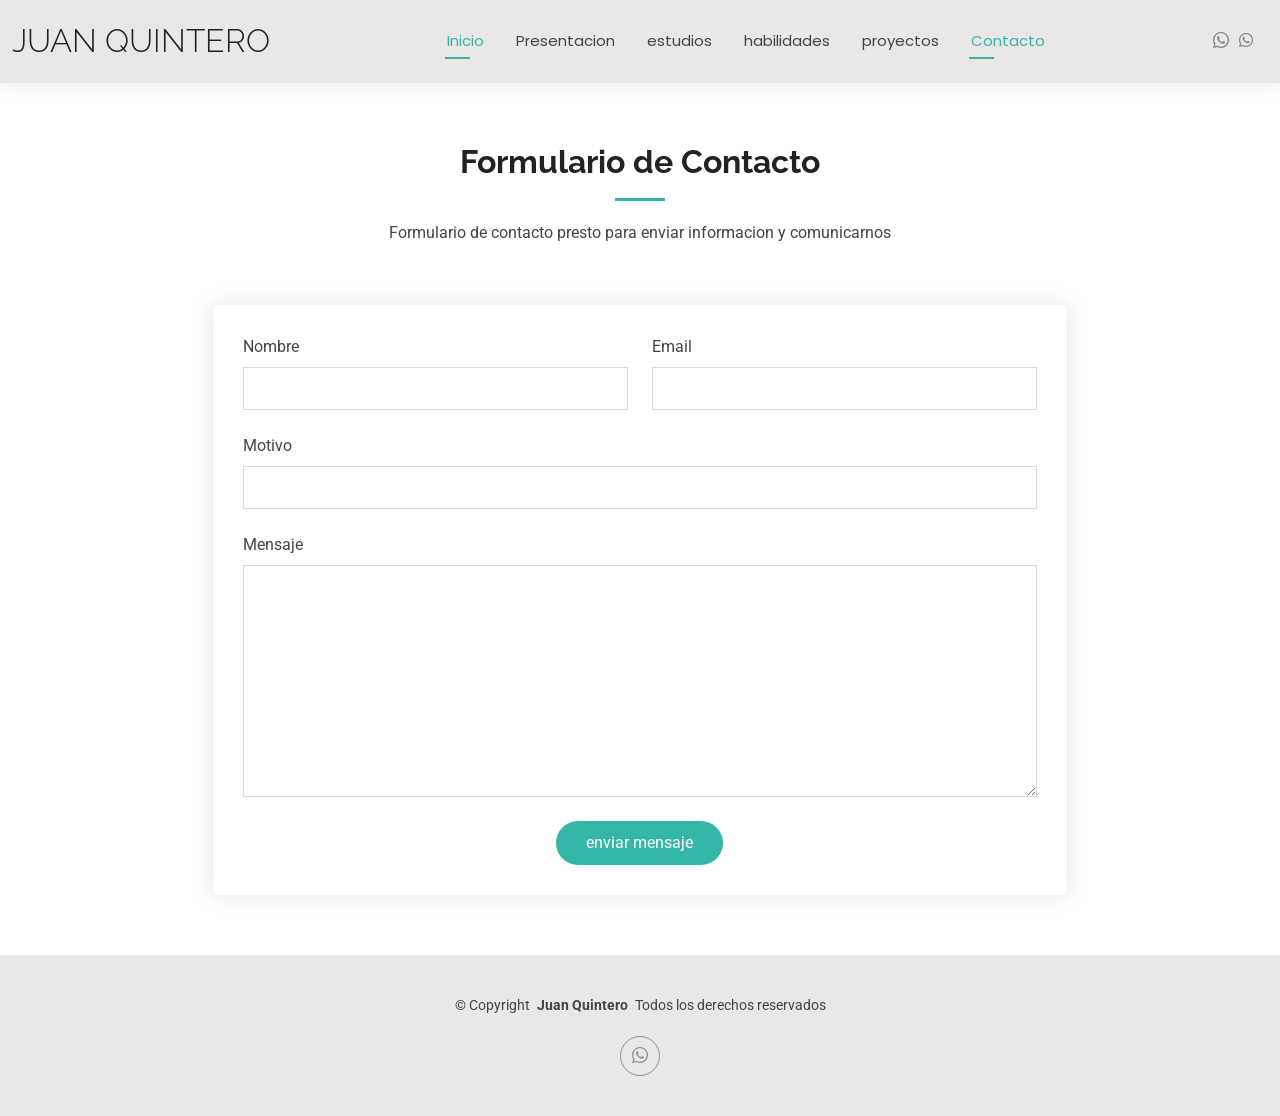
==== contacto.html @ c0fb1e38 "se-cambio-nombre-archivo-por-contactos" ====
<!DOCTYPE html>
<html lang="en">

<head>
  <meta charset="utf-8">
  <meta content="width=device-width, initial-scale=1.0" name="viewport">
  <title>Contact - Kelly Bootstrap Template</title>
  <meta name="description" content="">
  <meta name="keywords" content="">

  <!-- Favicons -->
  <link href="assets/img/favicon.png" rel="icon">
  <link href="assets/img/apple-touch-icon.png" rel="apple-touch-icon">

  <!-- Fonts -->
  <link href="https://fonts.googleapis.com" rel="preconnect">
  <link href="https://fonts.gstatic.com" rel="preconnect" crossorigin>
  <link href="https://fonts.googleapis.com/css2?family=Roboto:ital,wght@0,100;0,300;0,400;0,500;0,700;0,900;1,100;1,300;1,400;1,500;1,700;1,900&family=Poppins:ital,wght@0,100;0,200;0,300;0,400;0,500;0,600;0,700;0,800;0,900;1,100;1,200;1,300;1,400;1,500;1,600;1,700;1,800;1,900&family=Raleway:ital,wght@0,100;0,200;0,300;0,400;0,500;0,600;0,700;0,800;0,900;1,100;1,200;1,300;1,400;1,500;1,600;1,700;1,800;1,900&display=swap" rel="stylesheet">

  <!-- Vendor CSS Files -->
  <link href="assets/vendor/bootstrap/css/bootstrap.min.css" rel="stylesheet">
  <link href="assets/vendor/bootstrap-icons/bootstrap-icons.css" rel="stylesheet">
  <link href="assets/vendor/aos/aos.css" rel="stylesheet">
  <link href="assets/vendor/swiper/swiper-bundle.min.css" rel="stylesheet">
  <link href="assets/vendor/glightbox/css/glightbox.min.css" rel="stylesheet">

  <!-- Main CSS File -->
  <link href="assets/css/main.css" rel="stylesheet">
 <link rel="stylesheet" href="https://cdnjs.cloudflare.com/ajax/libs/font-awesome/6.5.1/css/all.min.css">
  <!-- =======================================================
  * Template Name: Kelly
  * Template URL: https://bootstrapmade.com/kelly-free-bootstrap-cv-resume-html-template/
  * Updated: Aug 07 2024 with Bootstrap v5.3.3
  * Author: BootstrapMade.com
  * License: https://bootstrapmade.com/license/
  ======================================================== -->
</head>

<body class="contact-page">

  <header id="header" class="header d-flex align-items-center light-background sticky-top">
    <div class="container-fluid position-relative d-flex align-items-center justify-content-between">

      <a href="index.html" class="logo d-flex align-items-center me-auto me-xl-0">
        <!-- Uncomment the line below if you also wish to use an image logo -->
        <!-- <img src="assets/img/logo.png" alt=""> -->
        <h1 class="sitename">Juan Quintero</h1>
      </a>

      <nav id="navmenu" class="navmenu">
        <ul>
          <li><a href="index.html" class="active">Inicio</a></li>
          <li><a href="presentacion.html">Presentacion</a></li>
          <li><a href="estudios.html">estudios</a></li>
          <li><a href="habilidades.html">habilidades</a></li>
          <li><a href="proyectos.html">proyectos</a></li>  
          <li><a href="contacto.html" class="active">Contacto</a></li>
        </ul>
        <i class="mobile-nav-toggle d-xl-none bi bi-list"></i>
      </nav>

      <div class="header-social-links">
          <a href="https://wa.me/573001234567" class="whatsapp" target="_blank"><i class="bi bi-whatsapp"></i></a>
         <a href="https://wa.me/573001234567" class="whatsapp" target="_blank"><i class="fa-brands fa-whatsapp"></i></a>
      </div>

    </div>
  </header>

  <main class="main">

    <!-- Contact Section -->
    <section id="contact" class="contact section">

      <!-- Section Title -->
      <div class="container section-title" data-aos="fade-up">
        <h2>Formulario de Contacto </h2>
        <p>Formulario de contacto presto para enviar informacion y comunicarnos</p>
      </div><!-- End Section Title -->


          <div class="col-lg-8 mx-auto">
            <form action="forms/contact.php" method="post" class="php-email-form" data-aos="fade-up" data-aos-delay="200">
              <div class="row gy-4">

                <div class="col-md-6">
                  <label for="name-field" class="pb-2">Nombre</label>
                  <input type="text" name="name" id="name-field" class="form-control" required="">
                </div>

                <div class="col-md-6">
                  <label for="email-field" class="pb-2">Email</label>
                  <input type="email" class="form-control" name="email" id="email-field" required="">
                </div>

                <div class="col-md-12">
                  <label for="subject-field" class="pb-2">Motivo</label>
                  <input type="text" class="form-control" name="subject" id="subject-field" required="">
                </div>

                <div class="col-md-12">
                  <label for="message-field" class="pb-2">Mensaje</label>
                  <textarea class="form-control" name="message" rows="10" id="message-field" required=""></textarea>
                </div>

                <div class="col-md-12 text-center">
                  <div class="loading">Cargando</div>
                  <div class="error-message"></div>
                  <div class="sent-message">su mensaje ha sido enviado. Muchas gracias</div>

                  <button type="submit">enviar mensaje</button>
                </div>

              </div>
            </form>
          </div><!-- End Contact Form -->

        </div>

      </div>

    </section><!-- /Contact Section -->

  </main>

 <footer id="footer" class="footer light-background">

    <div class="container">
      <div class="copyright text-center ">
        <p>© <span>Copyright</span> <strong class="px-1 sitename">Juan Quintero</strong> <span>Todos los derechos reservados<br></span></p>
      </div>
      <div class="social-links d-flex justify-content-center">
         <a href="https://wa.me/573001234567" class="whatsapp" target="_blank"><i class="bi bi-whatsapp"></i></a>
      </div>

    </div>

  </footer>

  <!-- Scroll Top -->
  <a href="#" id="scroll-top" class="scroll-top d-flex align-items-center justify-content-center"><i class="bi bi-arrow-up-short"></i></a>

  <!-- Preloader -->
  <div id="preloader"></div>

  <!-- Vendor JS Files -->
  <script src="assets/vendor/bootstrap/js/bootstrap.bundle.min.js"></script>
  <script src="assets/vendor/php-email-form/validate.js"></script>
  <script src="assets/vendor/aos/aos.js"></script>
  <script src="assets/vendor/waypoints/noframework.waypoints.js"></script>
  <script src="assets/vendor/purecounter/purecounter_vanilla.js"></script>
  <script src="assets/vendor/swiper/swiper-bundle.min.js"></script>
  <script src="assets/vendor/glightbox/js/glightbox.min.js"></script>
  <script src="assets/vendor/imagesloaded/imagesloaded.pkgd.min.js"></script>
  <script src="assets/vendor/isotope-layout/isotope.pkgd.min.js"></script>

  <!-- Main JS File -->
  <script src="assets/js/main.js"></script>

</body>

</html>
---- assets/css/main.css ----
/**
* Template Name: Kelly
* Template URL: https://bootstrapmade.com/kelly-free-bootstrap-cv-resume-html-template/
* Updated: Aug 07 2024 with Bootstrap v5.3.3
* Author: BootstrapMade.com
* License: https://bootstrapmade.com/license/
*/

/*--------------------------------------------------------------
# Font & Color Variables
# Help: https://bootstrapmade.com/color-system/
--------------------------------------------------------------*/
/* Fonts */
:root {
  --default-font: "Roboto",  system-ui, -apple-system, "Segoe UI", Roboto, "Helvetica Neue", Arial, "Noto Sans", "Liberation Sans", sans-serif, "Apple Color Emoji", "Segoe UI Emoji", "Segoe UI Symbol", "Noto Color Emoji";
  --heading-font: "Raleway",  sans-serif;
  --nav-font: "Poppins",  sans-serif;
}

/* Global Colors - The following color variables are used throughout the website. Updating them here will change the color scheme of the entire website */
:root { 
  --background-color: #ffffff; /* Background color for the entire website, including individual sections */
  --default-color: #444444; /* Default color used for the majority of the text content across the entire website */
  --heading-color: #222222; /* Color for headings, subheadings and title throughout the website */
  --accent-color: #34b7a7; /* Accent color that represents your brand on the website. It's used for buttons, links, and other elements that need to stand out */
  --surface-color: #ffffff; /* The surface color is used as a background of boxed elements within sections, such as cards, icon boxes, or other elements that require a visual separation from the global background. */
  --contrast-color: #ffffff; /* Contrast color for text, ensuring readability against backgrounds of accent, heading, or default colors. */
}

/* Nav Menu Colors - The following color variables are used specifically for the navigation menu. They are separate from the global colors to allow for more customization options */
:root {
  --nav-color: #444444;  /* The default color of the main navmenu links */
  --nav-hover-color: #34b7a7; /* Applied to main navmenu links when they are hovered over or active */
  --nav-mobile-background-color: #ffffff; /* Used as the background color for mobile navigation menu */
  --nav-dropdown-background-color: #ffffff; /* Used as the background color for dropdown items that appear when hovering over primary navigation items */
  --nav-dropdown-color: #444444; /* Used for navigation links of the dropdown items in the navigation menu. */
  --nav-dropdown-hover-color: #34b7a7; /* Similar to --nav-hover-color, this color is applied to dropdown navigation links when they are hovered over. */
}

/* Color Presets - These classes override global colors when applied to any section or element, providing reuse of the sam color scheme. */

.light-background {
  --background-color: #e9e8e6;
  --surface-color: #ffffff;
}

.dark-background {
  --background-color: #060606;
  --default-color: #ffffff;
  --heading-color: #ffffff;
  --surface-color: #252525;
  --contrast-color: #ffffff;
}

/* Smooth scroll */
:root {
  scroll-behavior: smooth;
}

/*--------------------------------------------------------------
# General Styling & Shared Classes
--------------------------------------------------------------*/
body {
  color: var(--default-color);
  background-color: var(--background-color);
  font-family: var(--default-font);
}

a {
  color: var(--accent-color);
  text-decoration: none;
  transition: 0.3s;
}

a:hover {
  color: color-mix(in srgb, var(--accent-color), transparent 25%);
  text-decoration: none;
}

h1,
h2,
h3,
h4,
h5,
h6 {
  color: var(--heading-color);
  font-family: var(--heading-font);
}

/* PHP Email Form Messages
------------------------------*/
.php-email-form .error-message {
  display: none;
  background: #df1529;
  color: #ffffff;
  text-align: left;
  padding: 15px;
  margin-bottom: 24px;
  font-weight: 600;
}

.php-email-form .sent-message {
  display: none;
  color: #ffffff;
  background: #059652;
  text-align: center;
  padding: 15px;
  margin-bottom: 24px;
  font-weight: 600;
}

.php-email-form .loading {
  display: none;
  background: var(--surface-color);
  text-align: center;
  padding: 15px;
  margin-bottom: 24px;
}

.php-email-form .loading:before {
  content: "";
  display: inline-block;
  border-radius: 50%;
  width: 24px;
  height: 24px;
  margin: 0 10px -6px 0;
  border: 3px solid var(--accent-color);
  border-top-color: var(--surface-color);
  animation: php-email-form-loading 1s linear infinite;
}

@keyframes php-email-form-loading {
  0% {
    transform: rotate(0deg);
  }

  100% {
    transform: rotate(360deg);
  }
}

/*--------------------------------------------------------------
# Global Header
--------------------------------------------------------------*/
.header {
  color: var(--default-color);
  background-color: var(--background-color);
  padding: 15px 0;
  transition: all 0.5s;
  z-index: 997;
  box-shadow: 0px 0 18px rgba(0, 0, 0, 0.1);
}

.header .logo {
  line-height: 1;
}

.header .logo img {
  max-height: 36px;
  margin-right: 8px;
}

.header .logo h1 {
  font-size: 32px;
  margin: 0;
  font-weight: 300;
  text-transform: uppercase;
  color: var(--heading-color);
}

.header .header-social-links {
  padding-right: 15px;
}

.header .header-social-links a {
  color: color-mix(in srgb, var(--default-color), transparent 40%);
  padding-left: 6px;
  display: inline-block;
  transition: 0.3s;
  font-size: 16px;
}

.header .header-social-links a:hover {
  color: var(--accent-color);
}

.header .header-social-links a i {
  line-height: 0px;
}

@media (max-width: 1200px) {
  .header .logo {
    order: 1;
  }

  .header .header-social-links {
    order: 2;
  }

  .header .navmenu {
    order: 3;
  }
}

/*--------------------------------------------------------------
# Navigation Menu
--------------------------------------------------------------*/
/* Desktop Navigation */
@media (min-width: 1200px) {
  .navmenu {
    padding: 0;
  }

  .navmenu ul {
    margin: 0;
    padding: 0;
    display: flex;
    list-style: none;
    align-items: center;
  }

  .navmenu li {
    position: relative;
  }

  .navmenu>ul>li {
    white-space: nowrap;
    padding: 15px 14px;
  }

  .navmenu>ul>li:last-child {
    padding-right: 0;
  }

  .navmenu a,
  .navmenu a:focus {
    color: var(--nav-color);
    font-size: 15px;
    padding: 0 2px;
    font-family: var(--nav-font);
    font-weight: 400;
    display: flex;
    align-items: center;
    justify-content: space-between;
    white-space: nowrap;
    transition: 0.3s;
    position: relative;
  }

  .navmenu a i,
  .navmenu a:focus i {
    font-size: 12px;
    line-height: 0;
    margin-left: 5px;
    transition: 0.3s;
  }

  .navmenu>ul>li>a:before {
    content: "";
    position: absolute;
    height: 2px;
    bottom: -6px;
    left: 0;
    background-color: var(--nav-hover-color);
    visibility: hidden;
    width: 0px;
    transition: all 0.3s ease-in-out 0s;
  }

  .navmenu a:hover:before,
  .navmenu li:hover>a:before,
  .navmenu .active:before {
    visibility: visible;
    width: 25px;
  }

  .navmenu li:hover>a,
  .navmenu .active,
  .navmenu .active:focus {
    color: var(--nav-hover-color);
  }

  .navmenu .dropdown ul {
    margin: 0;
    padding: 10px 0;
    background: var(--nav-dropdown-background-color);
    display: block;
    position: absolute;
    visibility: hidden;
    left: 14px;
    top: 130%;
    opacity: 0;
    transition: 0.3s;
    border-radius: 4px;
    z-index: 99;
    box-shadow: 0px 0px 30px rgba(0, 0, 0, 0.1);
  }

  .navmenu .dropdown ul li {
    min-width: 200px;
  }

  .navmenu .dropdown ul a {
    padding: 10px 20px;
    font-size: 15px;
    text-transform: none;
    color: var(--nav-dropdown-color);
  }

  .navmenu .dropdown ul a i {
    font-size: 12px;
  }

  .navmenu .dropdown ul a:hover,
  .navmenu .dropdown ul .active:hover,
  .navmenu .dropdown ul li:hover>a {
    color: var(--nav-dropdown-hover-color);
  }

  .navmenu .dropdown:hover>ul {
    opacity: 1;
    top: 100%;
    visibility: visible;
  }

  .navmenu .dropdown .dropdown ul {
    top: 0;
    left: -90%;
    visibility: hidden;
  }

  .navmenu .dropdown .dropdown:hover>ul {
    opacity: 1;
    top: 0;
    left: -100%;
    visibility: visible;
  }
}

/* Mobile Navigation */
@media (max-width: 1199px) {
  .mobile-nav-toggle {
    color: var(--nav-color);
    font-size: 28px;
    line-height: 0;
    margin-right: 10px;
    cursor: pointer;
    transition: color 0.3s;
  }

  .navmenu {
    padding: 0;
    z-index: 9997;
  }

  .navmenu ul {
    display: none;
    list-style: none;
    position: absolute;
    inset: 60px 20px 20px 20px;
    padding: 10px 0;
    margin: 0;
    border-radius: 6px;
    background-color: var(--nav-mobile-background-color);
    border: 1px solid color-mix(in srgb, var(--default-color), transparent 90%);
    box-shadow: none;
    overflow-y: auto;
    transition: 0.3s;
    z-index: 9998;
  }

  .navmenu a,
  .navmenu a:focus {
    color: var(--nav-dropdown-color);
    padding: 10px 20px;
    font-family: var(--nav-font);
    font-size: 17px;
    font-weight: 500;
    display: flex;
    align-items: center;
    justify-content: space-between;
    white-space: nowrap;
    transition: 0.3s;
  }

  .navmenu a i,
  .navmenu a:focus i {
    font-size: 12px;
    line-height: 0;
    margin-left: 5px;
    width: 30px;
    height: 30px;
    display: flex;
    align-items: center;
    justify-content: center;
    border-radius: 50%;
    transition: 0.3s;
    background-color: color-mix(in srgb, var(--accent-color), transparent 90%);
  }

  .navmenu a i:hover,
  .navmenu a:focus i:hover {
    background-color: var(--accent-color);
    color: var(--contrast-color);
  }

  .navmenu a:hover,
  .navmenu .active,
  .navmenu .active:focus {
    color: var(--nav-dropdown-hover-color);
  }

  .navmenu .active i,
  .navmenu .active:focus i {
    background-color: var(--accent-color);
    color: var(--contrast-color);
    transform: rotate(180deg);
  }

  .navmenu .dropdown ul {
    position: static;
    display: none;
    z-index: 99;
    padding: 10px 0;
    margin: 10px 20px;
    background-color: var(--nav-dropdown-background-color);
    transition: all 0.5s ease-in-out;
  }

  .navmenu .dropdown ul ul {
    background-color: rgba(33, 37, 41, 0.1);
  }

  .navmenu .dropdown>.dropdown-active {
    display: block;
    background-color: rgba(33, 37, 41, 0.03);
  }

  .mobile-nav-active {
    overflow: hidden;
  }

  .mobile-nav-active .mobile-nav-toggle {
    color: #fff;
    position: absolute;
    font-size: 32px;
    top: 15px;
    right: 15px;
    margin-right: 0;
    z-index: 9999;
  }

  .mobile-nav-active .navmenu {
    position: fixed;
    overflow: hidden;
    inset: 0;
    background: rgba(33, 37, 41, 0.8);
    transition: 0.3s;
  }

  .mobile-nav-active .navmenu>ul {
    display: block;
  }
}

/*--------------------------------------------------------------
# Global Footer
--------------------------------------------------------------*/
.footer {
  color: var(--default-color);
  background-color: var(--background-color);
  font-size: 14px;
  padding: 40px 0;
  position: relative;
}

.footer .copyright p {
  margin-bottom: 0;
}

.footer .social-links {
  margin-top: 20px;
}

.footer .social-links a {
  display: flex;
  align-items: center;
  justify-content: center;
  width: 40px;
  height: 40px;
  border-radius: 50%;
  border: 1px solid color-mix(in srgb, var(--default-color), transparent 50%);
  font-size: 16px;
  color: color-mix(in srgb, var(--default-color), transparent 50%);
  margin: 0 5px;
  transition: 0.3s;
}

.footer .social-links a:hover {
  color: var(--accent-color);
  border-color: var(--accent-color);
}

.footer .credits {
  margin-top: 10px;
  font-size: 13px;
  text-align: center;
}

/*--------------------------------------------------------------
# Preloader
--------------------------------------------------------------*/
#preloader {
  position: fixed;
  inset: 0;
  z-index: 9999;
  overflow: hidden;
  background-color: var(--background-color);
  transition: all 0.6s ease-out;
  width: 100%;
  height: 100vh;
}

#preloader:before,
#preloader:after {
  content: "";
  position: absolute;
  border: 4px solid var(--accent-color);
  border-radius: 50%;
  animation: animate-preloader 2s cubic-bezier(0, 0.2, 0.8, 1) infinite;
}

#preloader:after {
  animation-delay: -0.5s;
}

@keyframes animate-preloader {
  0% {
    width: 10px;
    height: 10px;
    top: calc(50% - 5px);
    left: calc(50% - 5px);
    opacity: 1;
  }

  100% {
    width: 72px;
    height: 72px;
    top: calc(50% - 36px);
    left: calc(50% - 36px);
    opacity: 0;
  }
}

/*--------------------------------------------------------------
# Scroll Top Button
--------------------------------------------------------------*/
.scroll-top {
  position: fixed;
  visibility: hidden;
  opacity: 0;
  right: 15px;
  bottom: -15px;
  z-index: 99999;
  background-color: var(--accent-color);
  width: 44px;
  height: 44px;
  border-radius: 50px;
  transition: all 0.4s;
}

.scroll-top i {
  font-size: 24px;
  color: var(--contrast-color);
  line-height: 0;
}

.scroll-top:hover {
  background-color: color-mix(in srgb, var(--accent-color), transparent 20%);
  color: var(--contrast-color);
}

.scroll-top.active {
  visibility: visible;
  opacity: 1;
  bottom: 15px;
}

/*--------------------------------------------------------------
# Disable aos animation delay on mobile devices
--------------------------------------------------------------*/
@media screen and (max-width: 768px) {
  [data-aos-delay] {
    transition-delay: 0 !important;
  }
}

/*--------------------------------------------------------------
# Global Page Titles & Breadcrumbs
--------------------------------------------------------------*/
.page-title {
  color: var(--default-color);
  background-color: var(--background-color);
  padding: 25px 0;
  position: relative;
  border-bottom: 1px solid color-mix(in srgb, var(--default-color), transparent 85%);
}

.page-title h1 {
  font-size: 24px;
  font-weight: 400;
}

.page-title .breadcrumbs ol {
  display: flex;
  flex-wrap: wrap;
  list-style: none;
  padding: 0;
  margin: 0;
  font-size: 14px;
  font-weight: 400;
}

.page-title .breadcrumbs ol li+li {
  padding-left: 10px;
}

.page-title .breadcrumbs ol li+li::before {
  content: "/";
  display: inline-block;
  padding-right: 10px;
  color: color-mix(in srgb, var(--default-color), transparent 70%);
}

/*--------------------------------------------------------------
# Global Sections
--------------------------------------------------------------*/
section,
.section {
  color: var(--default-color);
  background-color: var(--background-color);
  padding: 60px 0;
  scroll-margin-top: 100px;
  overflow: clip;
}

@media (max-width: 1199px) {

  section,
  .section {
    scroll-margin-top: 66px;
  }
}

/*--------------------------------------------------------------
# Global Section Titles
--------------------------------------------------------------*/
.section-title {
  text-align: center;
  padding-bottom: 60px;
  position: relative;
}

.section-title h2 {
  font-size: 32px;
  font-weight: 700;
  margin-bottom: 20px;
  padding-bottom: 20px;
  position: relative;
}

.section-title h2:after {
  content: "";
  position: absolute;
  display: block;
  width: 50px;
  height: 3px;
  background: var(--accent-color);
  left: 0;
  right: 0;
  bottom: 0;
  margin: auto;
}

.section-title p {
  margin-bottom: 0;
}

/*--------------------------------------------------------------
# Hero Section
--------------------------------------------------------------*/
.hero {
  width: 100%;
  min-height: calc(100vh - 82px);
  position: relative;
  padding: 80px 0;
  display: flex;
  align-items: center;
  justify-content: center;
}

@media (max-width: 1200px) {
  .hero {
    min-height: calc(100vh - 68px);
  }
}

.hero img {
  position: absolute;
  inset: 0;
  display: block;
  width: 100%;
  height: 100%;
  object-fit: cover;
  z-index: 1;
}

.hero .container {
  position: relative;
  z-index: 3;
}

.hero h2 {
  margin: 0;
  font-size: 48px;
  font-weight: 700;
  color: var(--surface-color)
}

.hero p {
  margin: 10px 0 0 0;
  font-size: 24px;
  color: var(--contrast-color);
}

.hero .btn-get-started {
  color: var(--contrast-color);
  background: var(--accent-color);
  font-family: var(--heading-font);
  text-transform: uppercase;
  font-weight: 600;
  font-size: 12px;
  letter-spacing: 1px;
  display: inline-block;
  padding: 12px 40px;
  border-radius: 50px;
  transition: 0.5s;
  margin-top: 30px;
}

.hero .btn-get-started:hover {
  background: color-mix(in srgb, var(--accent-color) 90%, white 20%);
}

@media (max-width: 768px) {
  .hero h2 {
    font-size: 32px;
  }

  .hero p {
    font-size: 18px;
  }
}

/*--------------------------------------------------------------
# About Section
--------------------------------------------------------------*/
.about .content h2 {
  font-weight: 700;
  font-size: 24px;
}

.about .content ul {
  list-style: none;
  padding: 0;
}

.about .content ul li {
  margin-bottom: 20px;
  display: flex;
  align-items: center;
}

.about .content ul strong {
  margin-right: 10px;
}

.about .content ul i {
  font-size: 16px;
  margin-right: 5px;
  color: var(--accent-color);
  line-height: 0;
}

/*--------------------------------------------------------------
# Skills Section
--------------------------------------------------------------*/
.skills .progress {
  height: 60px;
  display: block;
  background: none;
  border-radius: 0;
}

.skills .progress .skill {
  color: var(--heading-color);
  padding: 0;
  margin: 0 0 6px 0;
  text-transform: uppercase;
  display: block;
  font-weight: 600;
  font-family: var(--heading-font);
}

.skills .progress .skill .val {
  float: right;
  font-style: normal;
}

.skills .progress-bar-wrap {
  background: color-mix(in srgb, var(--default-color), transparent 90%);
  height: 10px;
}

.skills .progress-bar {
  width: 1px;
  height: 10px;
  transition: 0.9s;
  background-color: var(--accent-color);
}

/*--------------------------------------------------------------
# Stats Section
--------------------------------------------------------------*/
.stats .stats-item {
  padding: 30px;
  width: 100%;
}

.stats .stats-item span {
  color: var(--heading-color);
  font-size: 48px;
  display: block;
  font-weight: 700;
  margin-bottom: 20px;
  padding-bottom: 20px;
  position: relative;
}

.stats .stats-item span:after {
  content: "";
  position: absolute;
  display: block;
  width: 25px;
  height: 3px;
  background: var(--accent-color);
  left: 0;
  right: 0;
  bottom: 0;
  margin: auto;
}

.stats .stats-item p {
  color: color-mix(in srgb, var(--default-color), transparent 40%);
  padding: 0;
  margin: 0;
  font-family: var(--heading-font);
  font-weight: 500;
}

/*--------------------------------------------------------------
# Testimonials Section
--------------------------------------------------------------*/
.testimonials .section-header {
  margin-bottom: 40px;
}

.testimonials .testimonials-carousel,
.testimonials .testimonials-slider {
  overflow: hidden;
}

.testimonials .testimonial-item {
  text-align: center;
}

.testimonials .testimonial-item .testimonial-img {
  width: 120px;
  border-radius: 50%;
  border: 4px solid var(--background-color);
  margin: 0 auto;
}

.testimonials .testimonial-item h3 {
  font-size: 20px;
  font-weight: bold;
  margin: 10px 0 5px 0;
}

.testimonials .testimonial-item h4 {
  font-size: 14px;
  color: color-mix(in srgb, var(--default-color), transparent 40%);
  margin: 0 0 15px 0;
}

.testimonials .testimonial-item .stars {
  margin-bottom: 15px;
}

.testimonials .testimonial-item .stars i {
  color: #ffc107;
  margin: 0 1px;
}

.testimonials .testimonial-item .quote-icon-left,
.testimonials .testimonial-item .quote-icon-right {
  color: color-mix(in srgb, var(--accent-color), transparent 50%);
  font-size: 26px;
  line-height: 0;
}

.testimonials .testimonial-item .quote-icon-left {
  display: inline-block;
  left: -5px;
  position: relative;
}

.testimonials .testimonial-item .quote-icon-right {
  display: inline-block;
  right: -5px;
  position: relative;
  top: 10px;
  transform: scale(-1, -1);
}

.testimonials .testimonial-item p {
  font-style: italic;
  margin: 0 auto 15px auto;
}

.testimonials .swiper-wrapper {
  height: auto;
}

.testimonials .swiper-pagination {
  margin-top: 20px;
  position: relative;
}

.testimonials .swiper-pagination .swiper-pagination-bullet {
  width: 12px;
  height: 12px;
  opacity: 1;
  background-color: color-mix(in srgb, var(--default-color), transparent 85%);
}

.testimonials .swiper-pagination .swiper-pagination-bullet-active {
  background-color: var(--accent-color);
}

@media (min-width: 992px) {
  .testimonials .testimonial-item p {
    width: 80%;
  }
}

/*--------------------------------------------------------------
# Resume Section
--------------------------------------------------------------*/
.resume .resume-title {
  color: var(--heading-color);
  font-size: 26px;
  font-weight: 700;
  margin-top: 20px;
  margin-bottom: 20px;
}

.resume .resume-item {
  padding: 0 0 20px 20px;
  margin-top: -2px;
  border-left: 2px solid var(--accent-color);
  position: relative;
}

.resume .resume-item h4 {
  line-height: 18px;
  font-size: 18px;
  font-weight: 600;
  text-transform: uppercase;
  color: color-mix(in srgb, var(--default-color), transparent 20%);
  margin-bottom: 10px;
}

.resume .resume-item h5 {
  font-size: 16px;
  padding: 5px 15px;
  display: inline-block;
  font-weight: 600;
  margin-bottom: 10px;
}

.resume .resume-item ul {
  padding-left: 20px;
}

.resume .resume-item ul li {
  padding-bottom: 10px;
}

.resume .resume-item:last-child {
  padding-bottom: 0;
}

.resume .resume-item::before {
  content: "";
  position: absolute;
  width: 16px;
  height: 16px;
  border-radius: 50px;
  left: -9px;
  top: 0;
  background: var(--background-color);
  border: 2px solid var(--accent-color);
}

/*--------------------------------------------------------------
# Services Section
--------------------------------------------------------------*/
.services .service-item {
  background-color: var(--surface-color);
  box-shadow: 0px 5px 90px 0px rgba(0, 0, 0, 0.1);
  height: 100%;
  padding: 60px 30px;
  text-align: center;
  transition: 0.3s;
  border-radius: 5px;
}

.services .service-item .icon {
  margin: 0 auto;
  width: 100px;
  height: 100px;
  display: flex;
  align-items: center;
  justify-content: center;
  transition: ease-in-out 0.3s;
  position: relative;
}

.services .service-item .icon i {
  font-size: 36px;
  transition: 0.5s;
  position: relative;
}

.services .service-item .icon svg {
  position: absolute;
  top: 0;
  left: 0;
}

.services .service-item .icon svg path {
  transition: 0.5s;
  fill: color-mix(in srgb, var(--default-color), transparent 95%);
}

.services .service-item h3 {
  font-weight: 700;
  margin: 10px 0 15px 0;
  font-size: 22px;
}

.services .service-item p {
  line-height: 24px;
  font-size: 14px;
  margin-bottom: 0;
}

.services .service-item:hover {
  box-shadow: 0px 5px 35px 0px rgba(0, 0, 0, 0.1);
}

.services .service-item.item-cyan i {
  color: #0dcaf0;
}

.services .service-item.item-cyan:hover .icon i {
  color: #fff;
}

.services .service-item.item-cyan:hover .icon path {
  fill: #0dcaf0;
}

.services .service-item.item-orange i {
  color: #fd7e14;
}

.services .service-item.item-orange:hover .icon i {
  color: #fff;
}

.services .service-item.item-orange:hover .icon path {
  fill: #fd7e14;
}

.services .service-item.item-teal i {
  color: #20c997;
}

.services .service-item.item-teal:hover .icon i {
  color: #fff;
}

.services .service-item.item-teal:hover .icon path {
  fill: #20c997;
}

.services .service-item.item-red i {
  color: #df1529;
}

.services .service-item.item-red:hover .icon i {
  color: #fff;
}

.services .service-item.item-red:hover .icon path {
  fill: #df1529;
}

.services .service-item.item-indigo i {
  color: #6610f2;
}

.services .service-item.item-indigo:hover .icon i {
  color: #fff;
}

.services .service-item.item-indigo:hover .icon path {
  fill: #6610f2;
}

.services .service-item.item-pink i {
  color: #f3268c;
}

.services .service-item.item-pink:hover .icon i {
  color: #fff;
}

.services .service-item.item-pink:hover .icon path {
  fill: #f3268c;
}

/*--------------------------------------------------------------
# Portfolio Section
--------------------------------------------------------------*/
.portfolio .portfolio-filters {
  padding: 0;
  margin: 0 auto 20px auto;
  list-style: none;
  text-align: center;
}

.portfolio .portfolio-filters li {
  cursor: pointer;
  display: inline-block;
  padding: 8px 20px 10px 20px;
  margin: 0;
  font-size: 15px;
  font-weight: 500;
  line-height: 1;
  margin-bottom: 5px;
  border-radius: 50px;
  transition: all 0.3s ease-in-out;
  font-family: var(--heading-font);
}

.portfolio .portfolio-filters li:hover,
.portfolio .portfolio-filters li.filter-active {
  color: var(--contrast-color);
  background-color: var(--accent-color);
}

.portfolio .portfolio-filters li:first-child {
  margin-left: 0;
}

.portfolio .portfolio-filters li:last-child {
  margin-right: 0;
}

@media (max-width: 575px) {
  .portfolio .portfolio-filters li {
    font-size: 14px;
    margin: 0 0 10px 0;
  }
}

.portfolio .portfolio-item {
  position: relative;
  overflow: hidden;
}

.portfolio .portfolio-item .portfolio-info {
  opacity: 0;
  position: absolute;
  left: 12px;
  right: 12px;
  bottom: -100%;
  z-index: 3;
  transition: all ease-in-out 0.5s;
  background: color-mix(in srgb, var(--surface-color), transparent 10%);
  padding: 15px;
}

.portfolio .portfolio-item .portfolio-info h4 {
  font-size: 18px;
  font-weight: 600;
  padding-right: 50px;
}

.portfolio .portfolio-item .portfolio-info p {
  color: color-mix(in srgb, var(--default-color), transparent 30%);
  font-size: 14px;
  margin-bottom: 0;
  padding-right: 50px;
}

.portfolio .portfolio-item .portfolio-info .preview-link,
.portfolio .portfolio-item .portfolio-info .details-link {
  position: absolute;
  right: 50px;
  font-size: 24px;
  top: calc(50% - 14px);
  color: color-mix(in srgb, var(--default-color), transparent 30%);
  transition: 0.3s;
  line-height: 0;
}

.portfolio .portfolio-item .portfolio-info .preview-link:hover,
.portfolio .portfolio-item .portfolio-info .details-link:hover {
  color: var(--accent-color);
}

.portfolio .portfolio-item .portfolio-info .details-link {
  right: 14px;
  font-size: 28px;
}

.portfolio .portfolio-item:hover .portfolio-info {
  opacity: 1;
  bottom: 0;
}

/*--------------------------------------------------------------
# Portfolio Details Section
--------------------------------------------------------------*/
.portfolio-details .portfolio-details-slider img {
  width: 100%;
}

.portfolio-details .portfolio-details-slider .swiper-pagination {
  margin-top: 20px;
  position: relative;
}

.portfolio-details .portfolio-details-slider .swiper-pagination .swiper-pagination-bullet {
  width: 12px;
  height: 12px;
  background-color: color-mix(in srgb, var(--default-color), transparent 85%);
  opacity: 1;
}

.portfolio-details .portfolio-details-slider .swiper-pagination .swiper-pagination-bullet-active {
  background-color: var(--accent-color);
}

.portfolio-details .portfolio-info {
  background-color: var(--surface-color);
  padding: 30px;
  box-shadow: 0px 0 30px rgba(0, 0, 0, 0.1);
}

.portfolio-details .portfolio-info h3 {
  font-size: 22px;
  font-weight: 700;
  margin-bottom: 20px;
  padding-bottom: 20px;
  border-bottom: 1px solid color-mix(in srgb, var(--default-color), transparent 85%);
}

.portfolio-details .portfolio-info ul {
  list-style: none;
  padding: 0;
  font-size: 15px;
}

.portfolio-details .portfolio-info ul li+li {
  margin-top: 10px;
}

.portfolio-details .portfolio-description {
  padding-top: 30px;
}

.portfolio-details .portfolio-description h2 {
  font-size: 26px;
  font-weight: 700;
  margin-bottom: 20px;
}

.portfolio-details .portfolio-description p {
  padding: 0;
  color: color-mix(in srgb, var(--default-color), transparent 30%);
}

/*--------------------------------------------------------------
# Contact Section
--------------------------------------------------------------*/
.contact .info-wrap {
  background-color: var(--surface-color);
  box-shadow: 0px 0px 20px rgba(0, 0, 0, 0.1);
  padding: 30px;
}

@media (max-width: 575px) {
  .contact .info-wrap {
    padding: 20px;
  }
}

.contact .info-item {
  margin-bottom: 40px;
}

.contact .info-item i {
  font-size: 20px;
  color: var(--accent-color);
  background: color-mix(in srgb, var(--accent-color), transparent 92%);
  width: 44px;
  height: 44px;
  display: flex;
  justify-content: center;
  align-items: center;
  border-radius: 50px;
  transition: all 0.3s ease-in-out;
  margin-right: 15px;
}

.contact .info-item h3 {
  padding: 0;
  font-size: 18px;
  font-weight: 700;
  margin-bottom: 5px;
}

.contact .info-item p {
  padding: 0;
  margin-bottom: 0;
  font-size: 14px;
}

.contact .info-item:hover i {
  background: var(--accent-color);
  color: var(--contrast-color);
}

.contact .php-email-form {
  background-color: var(--surface-color);
  height: 100%;
  padding: 30px;
  box-shadow: 0px 0px 20px rgba(0, 0, 0, 0.1);
}

@media (max-width: 575px) {
  .contact .php-email-form {
    padding: 20px;
  }
}

.contact .php-email-form input[type=text],
.contact .php-email-form input[type=email],
.contact .php-email-form textarea {
  font-size: 14px;
  padding: 10px 15px;
  box-shadow: none;
  border-radius: 0;
  color: var(--default-color);
  background-color: var(--surface-color);
  border-color: color-mix(in srgb, var(--default-color), transparent 80%);
}

.contact .php-email-form input[type=text]:focus,
.contact .php-email-form input[type=email]:focus,
.contact .php-email-form textarea:focus {
  border-color: var(--accent-color);
}

.contact .php-email-form input[type=text]::placeholder,
.contact .php-email-form input[type=email]::placeholder,
.contact .php-email-form textarea::placeholder {
  color: color-mix(in srgb, var(--default-color), transparent 70%);
}

.contact .php-email-form button[type=submit] {
  color: var(--contrast-color);
  background: var(--accent-color);
  border: 0;
  padding: 10px 30px;
  transition: 0.4s;
  border-radius: 50px;
}

.contact .php-email-form button[type=submit]:hover {
  background: color-mix(in srgb, var(--accent-color), transparent 25%);
}

/*--------------------------------------------------------------
# Starter Section Section
--------------------------------------------------------------*/
.starter-section {
  /* Add your styles here */
}
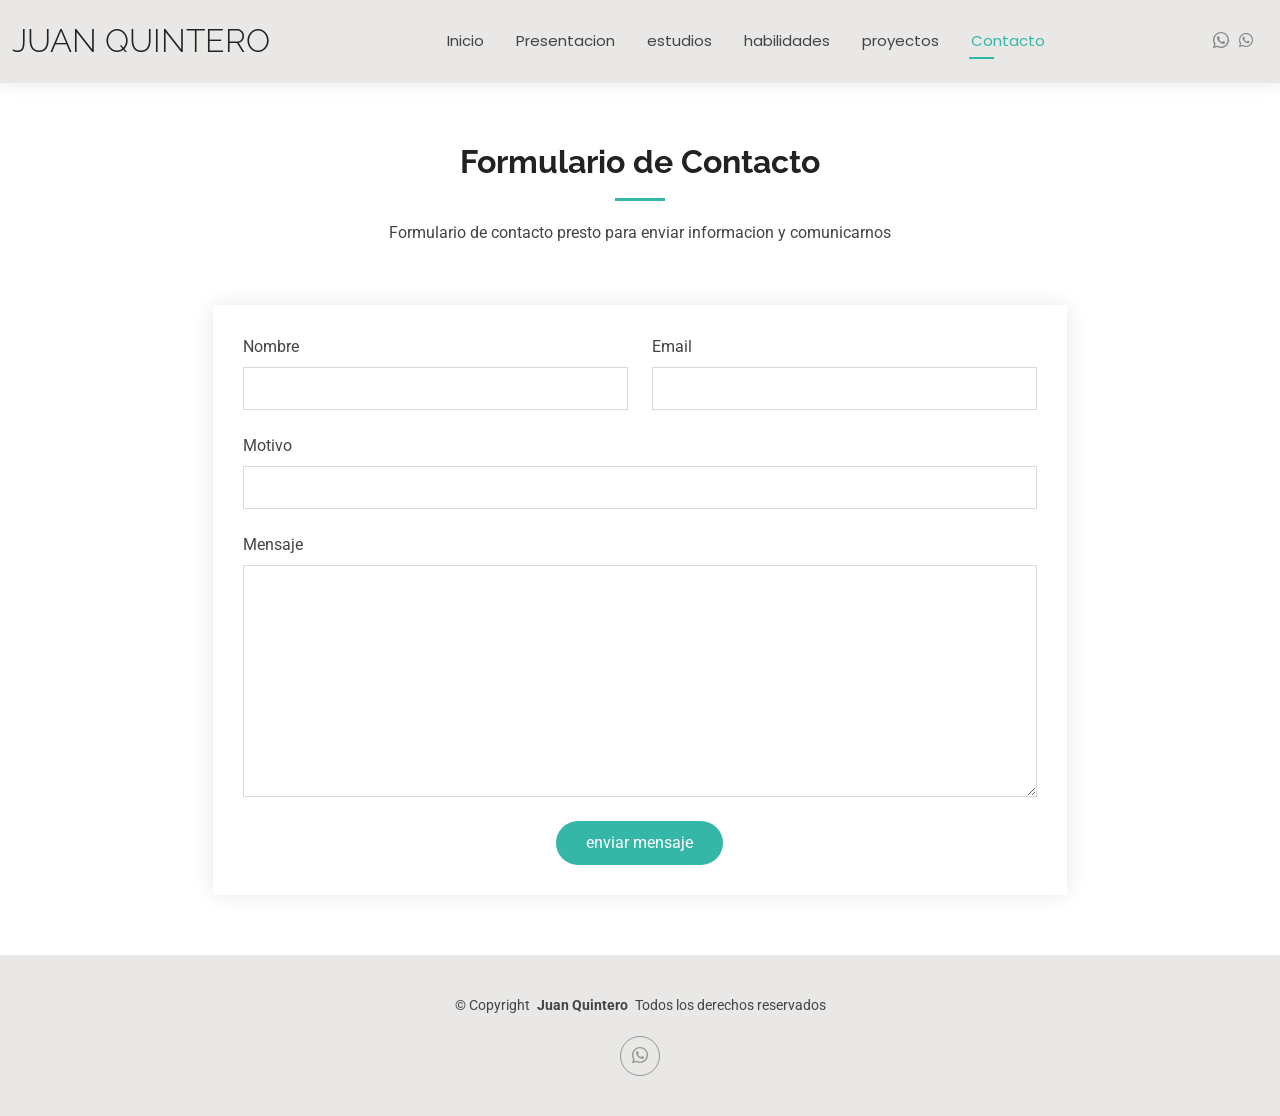
==== commit ac88b10e: "contacto.html ya completo" ====
--- a/contacto.html
+++ b/contacto.html
@@ -4,7 +4,7 @@
 <head>
   <meta charset="utf-8">
   <meta content="width=device-width, initial-scale=1.0" name="viewport">
-  <title>Contact - Kelly Bootstrap Template</title>
+  <title>Contacto-formulario Juan Quintero</title>
   <meta name="description" content="">
   <meta name="keywords" content="">
 
@@ -49,7 +49,7 @@
 
       <nav id="navmenu" class="navmenu">
         <ul>
-          <li><a href="index.html" class="active">Inicio</a></li>
+          <li><a href="index.html">Inicio</a></li>
           <li><a href="presentacion.html">Presentacion</a></li>
           <li><a href="estudios.html">estudios</a></li>
           <li><a href="habilidades.html">habilidades</a></li>
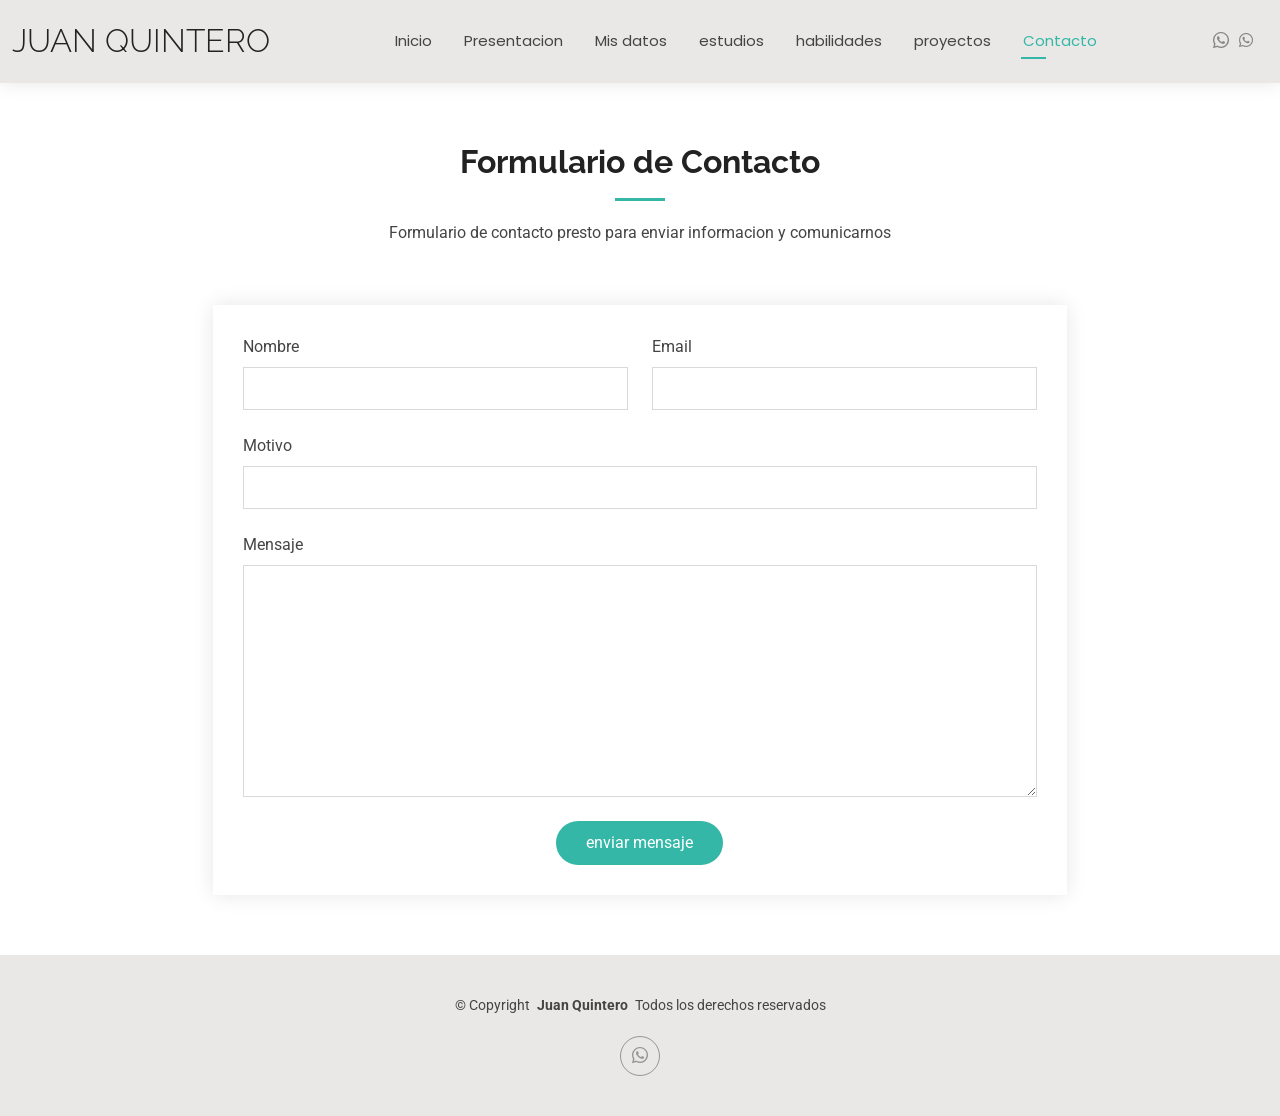
==== commit 94987440: "ArregloBotonesLicenciaTextosErrosres" ====
--- a/contacto.html
+++ b/contacto.html
@@ -27,13 +27,7 @@
   <!-- Main CSS File -->
   <link href="assets/css/main.css" rel="stylesheet">
  <link rel="stylesheet" href="https://cdnjs.cloudflare.com/ajax/libs/font-awesome/6.5.1/css/all.min.css">
-  <!-- =======================================================
-  * Template Name: Kelly
-  * Template URL: https://bootstrapmade.com/kelly-free-bootstrap-cv-resume-html-template/
-  * Updated: Aug 07 2024 with Bootstrap v5.3.3
-  * Author: BootstrapMade.com
-  * License: https://bootstrapmade.com/license/
-  ======================================================== -->
+
 </head>
 
 <body class="contact-page">
@@ -51,6 +45,7 @@
         <ul>
           <li><a href="index.html">Inicio</a></li>
           <li><a href="presentacion.html">Presentacion</a></li>
+          <li><a href="DatosPersonales.html">Mis datos </a></li>
           <li><a href="estudios.html">estudios</a></li>
           <li><a href="habilidades.html">habilidades</a></li>
           <li><a href="proyectos.html">proyectos</a></li>  
